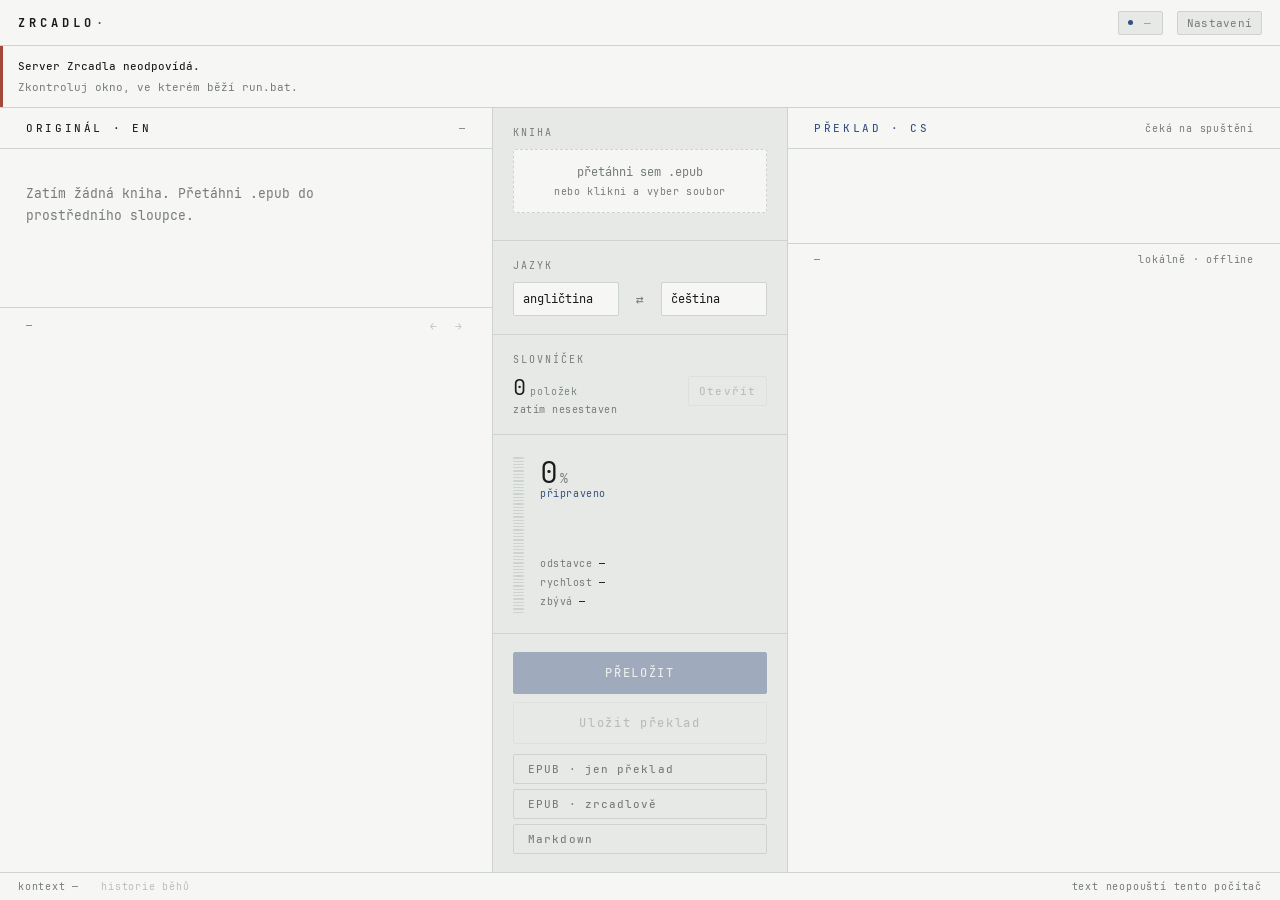
==== static/index.html @ 44dc2bbb "Zrcadlo: lokální překladač knih z angličtiny do češtiny Desktopová aplikace, která přeloží celý EPUB" ====
<!DOCTYPE html>
<html lang="cs">
<head>
<meta charset="utf-8">
<meta name="viewport" content="width=device-width, initial-scale=1">
<title>Zrcadlo</title>
<link rel="icon" href="/static/favicon.svg" type="image/svg+xml">
<link rel="stylesheet" href="/static/style.css">
</head>
<body>
<div class="app">

  <header class="bar">
    <div class="brand">ZRCADLO<span>·</span></div>
    <div class="bar-right">
      <span class="chip chip--model" id="modelchip">
        <span class="dot" id="modeldot"></span>
        <select id="modelpick" aria-label="Model pro překlad" disabled>
          <option>—</option>
        </select>
      </span>
      <span class="chip" id="settings" tabindex="0" role="button">Nastavení</span>
    </div>
  </header>

  <div class="notice" id="notice" role="status" aria-live="polite"></div>

  <main class="stage">

    <section class="pane pane--src">
      <div class="pane-head">
        <span class="pane-lang" id="srclang">ORIGINÁL · EN</span>
        <span class="pane-meta" id="srcmeta">—</span>
      </div>
      <div class="reader" id="src"></div>
      <div class="pane-foot">
        <span id="srcfoot">—</span>
        <div class="pager">
          <button id="prev" aria-label="Předchozí kapitola" disabled>←</button>
          <button id="next" aria-label="Další kapitola" disabled>→</button>
        </div>
      </div>
    </section>

    <section class="console">
      <div class="block">
        <span class="label">KNIHA</span>
        <div class="file file--empty" id="drop" tabindex="0" role="button"
             aria-label="Vybrat soubor EPUB">
          <div class="name" id="fname">přetáhni sem .epub</div>
          <div class="sub" id="fsub">nebo klikni a vyber soubor</div>
        </div>
        <input type="file" id="picker" accept=".epub,application/epub+zip" hidden>
        <div class="projlist" id="projlist"></div>
      </div>

      <div class="block">
        <span class="label">JAZYK</span>
        <div class="langs">
          <select id="lsrc" aria-label="Zdrojový jazyk">
            <option value="en">angličtina</option>
            <option value="de">němčina</option>
            <option value="fr">francouzština</option>
          </select>
          <button class="swap" id="swap" aria-label="Prohodit jazyky">⇄</button>
          <select id="ltgt" aria-label="Cílový jazyk">
            <option value="cs">čeština</option>
            <option value="sk">slovenština</option>
          </select>
        </div>
      </div>

      <div class="block">
        <span class="label">SLOVNÍČEK</span>
        <div class="gloss-row">
          <div>
            <div class="gloss-num"><span id="glosscount">0</span><em>položek</em></div>
            <div class="gloss-sub" id="glosssub">zatím nesestaven</div>
          </div>
          <button class="btn btn--ghost btn--slim" id="glossopen" disabled>Otevřít</button>
        </div>
      </div>

      <div class="spine-block">
        <div class="rail" id="rail" aria-hidden="true"></div>
        <div class="readout">
          <div>
            <div class="pct"><span id="pct">0</span><em>%</em></div>
            <div class="now-line" id="nowline">připraveno</div>
          </div>
          <div class="stats">
            odstavce <b id="cnt">—</b><br>
            rychlost <b id="tps">—</b><br>
            zbývá <b id="eta">—</b>
          </div>
        </div>
      </div>

      <div class="actions">
        <button class="btn" id="go" disabled>PŘELOŽIT</button>
        <button class="btn btn--ghost" id="exp" disabled>Uložit překlad</button>
        <div class="exports" id="exports" hidden>
          <button class="btn btn--ghost btn--slim" data-kind="translation">EPUB · jen překlad</button>
          <button class="btn btn--ghost btn--slim" data-kind="mirror">EPUB · zrcadlově</button>
          <button class="btn btn--ghost btn--slim" data-kind="markdown">Markdown</button>
        </div>
      </div>
    </section>

    <section class="pane pane--tgt">
      <div class="pane-head">
        <span class="pane-lang" id="tgtlang">PŘEKLAD · CS</span>
        <span class="pane-meta" id="tgtmeta">čeká na spuštění</span>
      </div>
      <div class="reader" id="tgt"></div>
      <div class="pane-foot">
        <span id="tgtfoot">—</span>
        <span>lokálně · offline</span>
      </div>

      <aside class="gloss" id="hist" aria-label="Historie běhů">
        <div class="gloss-head">
          <span class="gloss-title">HISTORIE BĚHŮ</span>
          <button class="gloss-close" id="histclose" aria-label="Zavřít historii">✕</button>
        </div>
        <div class="gloss-body" id="histbody"></div>
      </aside>

      <aside class="gloss" id="gloss" aria-label="Slovníček projektu">
        <div class="gloss-head">
          <span class="gloss-title">SLOVNÍČEK</span>
          <button class="gloss-close" id="glossclose" aria-label="Zavřít slovníček">✕</button>
        </div>

        <div class="gloss-bar">
          <span id="glossstat">—</span>
          <span class="sep"></span>
          <button class="btn btn--ghost btn--slim" id="glosslockall">Potvrdit vše</button>
        </div>

        <div class="gloss-offer" id="glossoffer" role="status"></div>

        <div class="gloss-body" id="glossbody"></div>

        <div class="gloss-foot">
          <button class="btn" id="glossbuild">SESTAVIT SLOVNÍČEK</button>
        </div>
      </aside>
    </section>

  </main>

  <footer class="status">
    <span id="st-gpu" hidden></span>
    <span id="st-ctx">kontext —</span>
    <button class="st-link" id="histopen" disabled>historie běhů</button>
    <span class="sep"></span>
    <span>text neopouští tento počítač</span>
  </footer>
</div>

<dialog class="card" id="stylecard" aria-label="Stylová karta projektu">
  <form method="dialog" class="card-form" id="styleform">
    <div class="card-head">
      <span class="gloss-title">STYLOVÁ KARTA</span>
      <button class="gloss-close" value="cancel" aria-label="Zavřít">✕</button>
    </div>

    <div class="card-body">
      <p class="card-note">Tyhle údaje jdou do systémového promptu každé dávky.
        Změna se projeví na tom, co se přeloží od teď, hotové odstavce nemění.</p>

      <label class="field">
        <span class="label">REGISTR</span>
        <select id="f-register">
          <option value="neutralni">neutrální, spisovný</option>
          <option value="hovorovy">hovorový, blízký mluvené češtině</option>
          <option value="archaizujici">archaizující</option>
        </select>
      </label>

      <label class="field">
        <span class="label">ROD VYPRAVĚČE</span>
        <select id="f-narrator">
          <option value="neurceno">neurčeno</option>
          <option value="muz">mužský</option>
          <option value="zena">ženský</option>
        </select>
      </label>

      <label class="field">
        <span class="label">MEZI POSTAVAMI</span>
        <select id="f-address">
          <option value="neurceno">neurčeno</option>
          <option value="tykani">tykání</option>
          <option value="vykani">vykání</option>
        </select>
      </label>

      <label class="field field--check">
        <input type="checkbox" id="f-feminize">
        <span>přechylovat ženská příjmení (Smith → Smithová)</span>
      </label>

      <label class="field">
        <span class="label">POZNÁMKA PRO PŘEKLADATELE</span>
        <textarea id="f-note" rows="4" placeholder="volný text, jde do promptu tak, jak ho napíšeš"></textarea>
      </label>
    </div>

    <div class="card-foot">
      <button class="btn btn--ghost btn--slim" value="cancel" type="submit">Zrušit</button>
      <button class="btn btn--slim" id="stylesave" type="button">Uložit</button>
    </div>
  </form>
</dialog>
<script src="/static/app.js"></script>
</body>
</html>
---- static/style.css ----
/* ---------- font, lokalne ---------- */
@font-face{
  font-family:"JetBrains Mono";font-style:normal;font-weight:300;font-display:swap;
  src:url("fonts/JetBrainsMono-Light.woff2") format("woff2");
}
@font-face{
  font-family:"JetBrains Mono";font-style:normal;font-weight:400;font-display:swap;
  src:url("fonts/JetBrainsMono-Regular.woff2") format("woff2");
}
@font-face{
  font-family:"JetBrains Mono";font-style:italic;font-weight:400;font-display:swap;
  src:url("fonts/JetBrainsMono-Italic.woff2") format("woff2");
}
@font-face{
  font-family:"JetBrains Mono";font-style:normal;font-weight:500;font-display:swap;
  src:url("fonts/JetBrainsMono-Medium.woff2") format("woff2");
}
@font-face{
  font-family:"JetBrains Mono";font-style:normal;font-weight:700;font-display:swap;
  src:url("fonts/JetBrainsMono-Bold.woff2") format("woff2");
}

:root{
  --paper:#E7E9E6;
  --panel:#F6F7F5;
  --ink:#191C1A;
  --muted:#767C78;
  --rule:#CFD3CF;
  --accent:#35507E;
  --accent-ink:#243A5E;
  --accent-soft:rgba(53,80,126,.10);
  --mono:"JetBrains Mono",ui-monospace,SFMono-Regular,Menlo,monospace;
  --step:1.7;
}
*{box-sizing:border-box;margin:0;padding:0}
html,body{height:100%}
body{
  background:var(--paper);
  color:var(--ink);
  font-family:var(--mono);
  font-size:13px;
  font-weight:400;
  -webkit-font-smoothing:antialiased;
}
:focus-visible{outline:2px solid var(--accent);outline-offset:2px}

.app{height:100vh;display:flex;flex-direction:column}

/* ---------- top bar ---------- */
.bar{
  display:flex;align-items:center;justify-content:space-between;
  padding:0 18px;height:46px;
  border-bottom:1px solid var(--rule);
  background:var(--panel);
}
.brand{font-weight:700;letter-spacing:.34em;font-size:12px}
.brand span{color:var(--accent);font-weight:400}
.bar-right{display:flex;align-items:center;gap:14px;color:var(--muted);font-size:11px}
.chip{
  border:1px solid var(--rule);border-radius:2px;
  padding:4px 9px;background:var(--paper);
  letter-spacing:.02em;
}
.dot{width:5px;height:5px;border-radius:50%;background:var(--accent);display:inline-block;margin-right:7px;vertical-align:1px}

/* ---------- stage ---------- */
.stage{
  flex:1;display:grid;grid-template-columns:1fr 296px 1fr;
  min-height:0;
}
.pane{display:flex;flex-direction:column;min-height:0;background:var(--panel)}
.pane--tgt{background:var(--panel)}
.pane-head{
  display:flex;align-items:baseline;justify-content:space-between;
  padding:13px 26px;border-bottom:1px solid var(--rule);
}
.pane-lang{font-size:11px;letter-spacing:.24em;font-weight:500}
.pane--tgt .pane-lang{color:var(--accent)}
.pane-meta{font-size:10px;color:var(--muted);letter-spacing:.08em}
.reader{
  overflow-y:auto;padding:34px 26px 60px;
  line-height:var(--step);
  font-size:13px;
  scrollbar-width:thin;
}
.reader p{margin-bottom:1.5em;max-width:52ch}
.reader p.head{font-weight:700;letter-spacing:.04em;margin-bottom:2em}
.pane--tgt .reader{color:var(--accent-ink)}
.pane--tgt .reader p{opacity:0;transform:translateY(3px);transition:opacity .5s ease,transform .5s ease}
.pane--tgt .reader p.on{opacity:1;transform:none}
.pane-foot{
  border-top:1px solid var(--rule);padding:9px 26px;
  display:flex;justify-content:space-between;align-items:center;
  font-size:10px;color:var(--muted);letter-spacing:.08em;
}
.pager{display:flex;gap:10px;align-items:center}
.pager button{
  font:inherit;font-size:11px;background:none;border:none;color:var(--muted);
  cursor:pointer;padding:2px 4px;border-radius:2px;
}
.pager button:hover{color:var(--ink)}

/* ---------- console ---------- */
.console{
  border-left:1px solid var(--rule);border-right:1px solid var(--rule);
  background:var(--paper);
  display:flex;flex-direction:column;min-height:0;
}
.block{padding:18px 20px;border-bottom:1px solid var(--rule)}
.label{
  font-size:10px;letter-spacing:.2em;color:var(--muted);
  display:block;margin-bottom:10px;
}
.file{
  border:1px dashed var(--rule);border-radius:2px;background:var(--panel);
  padding:14px;text-align:center;cursor:pointer;transition:border-color .2s,background .2s;
}
.file:hover{border-color:var(--accent);background:var(--accent-soft)}
.file .name{font-size:12px;font-weight:500;word-break:break-all}
.file .sub{font-size:10px;color:var(--muted);margin-top:5px;letter-spacing:.06em}

.langs{display:grid;grid-template-columns:1fr 30px 1fr;gap:6px;align-items:center}
select{
  font:inherit;font-size:12px;width:100%;
  background:var(--panel);border:1px solid var(--rule);border-radius:2px;
  padding:8px 9px;color:var(--ink);cursor:pointer;
  -webkit-appearance:none;appearance:none;
}
select:hover{border-color:var(--muted)}
.swap{
  font:inherit;font-size:13px;background:none;border:none;color:var(--muted);
  cursor:pointer;padding:6px 0;border-radius:2px;
}
.swap:hover{color:var(--accent)}

/* ---------- the spine ---------- */
.spine-block{flex:1;display:flex;gap:16px;padding:20px;min-height:0;border-bottom:1px solid var(--rule)}
.rail{width:11px;flex:none;display:flex;flex-direction:column;gap:2px;padding-top:2px}
.tick{flex:1;background:var(--rule);border-radius:1px;transition:background .35s ease}
.tick.done{background:var(--accent)}
.tick.now{background:var(--accent);animation:pulse 1.1s ease-in-out infinite}
.tick.chap{background:var(--muted)}
.tick.chap.done{background:var(--accent-ink)}
@keyframes pulse{0%,100%{opacity:1}50%{opacity:.28}}
.readout{display:flex;flex-direction:column;justify-content:space-between;padding:2px 0}
.pct{font-size:30px;font-weight:300;letter-spacing:-.04em;line-height:1}
.pct em{font-style:normal;font-size:13px;color:var(--muted);margin-left:3px}
.stats{font-size:10px;color:var(--muted);line-height:1.9;letter-spacing:.05em}
.stats b{font-weight:500;color:var(--ink)}
.now-line{font-size:10px;color:var(--accent);letter-spacing:.06em}

.actions{padding:18px 20px;display:grid;gap:8px}
.btn{
  font:inherit;font-size:12px;font-weight:500;letter-spacing:.14em;
  padding:12px;border-radius:2px;cursor:pointer;border:1px solid var(--accent);
  background:var(--accent);color:var(--panel);transition:background .2s,color .2s;
}
.btn:hover{background:var(--accent-ink);border-color:var(--accent-ink)}
.btn--ghost{background:none;color:var(--muted);border-color:var(--rule)}
.btn--ghost:hover{background:var(--panel);color:var(--ink);border-color:var(--muted)}

/* ---------- status ---------- */
.status{
  height:28px;border-top:1px solid var(--rule);background:var(--panel);
  display:flex;align-items:center;gap:22px;padding:0 18px;
  font-size:10px;color:var(--muted);letter-spacing:.08em;
}
.status .sep{flex:1}

@media (prefers-reduced-motion:reduce){
  *{animation:none!important;transition:none!important}
  .pane--tgt .reader p{opacity:1;transform:none}
}
@media (max-width:900px){
  .app{height:auto}
  .stage{grid-template-columns:1fr}
  .console{order:-1;border-left:none;border-right:none;border-bottom:1px solid var(--rule)}
  .spine-block{min-height:150px}
  .reader{max-height:46vh}
  .pane--src{border-bottom:1px solid var(--rule)}
}

/* ================= doplnene funkcni casti ================= */

.dot--off{background:#A2493C}
.dot--warn{background:#B4832F}
.btn[disabled],.pager button[disabled]{opacity:.4;cursor:default}
.btn[disabled]:hover{background:var(--accent);border-color:var(--accent)}
.btn--ghost[disabled]:hover{background:none;color:var(--muted);border-color:var(--rule)}

/* hlaseni o LM Studiu a jine chyby, pres celou sirku pod hlavickou */
.notice{
  border-bottom:1px solid var(--rule);background:var(--panel);
  padding:11px 18px;font-size:11px;line-height:1.65;color:var(--ink);
  display:none;
}
.notice.on{display:block}
.notice b{font-weight:500}
.notice .hint{color:var(--muted);display:block;margin-top:3px}
.notice--bad{box-shadow:inset 3px 0 0 #A2493C}
.notice--warn{box-shadow:inset 3px 0 0 #B4832F}
.notice--ok{box-shadow:inset 3px 0 0 var(--accent)}

/* prijem souboru */
.file.drop{border-color:var(--accent);background:var(--accent-soft)}
.file.busy{opacity:.55;cursor:progress}
.file--empty .name{color:var(--muted);font-weight:400}

.projlist{margin-top:9px;display:flex;flex-direction:column;gap:1px}
.projlist button{
  font:inherit;font-size:11px;text-align:left;background:none;border:none;
  color:var(--muted);cursor:pointer;padding:4px 5px;border-radius:2px;
  display:flex;justify-content:space-between;gap:8px;
}
.projlist button:hover{background:var(--panel);color:var(--ink)}
.projlist button[aria-current="true"]{color:var(--accent);font-weight:500}
.projlist .pl-name{overflow:hidden;text-overflow:ellipsis;white-space:nowrap}
.projlist .pl-num{flex:none;font-size:10px}

/* slovnicek v konzoli */
.gloss-row{display:flex;align-items:baseline;justify-content:space-between;gap:10px}
.gloss-num{font-size:22px;font-weight:300;letter-spacing:-.03em;line-height:1}
.gloss-num em{font-style:normal;font-size:10px;color:var(--muted);margin-left:5px;letter-spacing:.08em}
.gloss-sub{font-size:10px;color:var(--muted);letter-spacing:.05em;margin-top:4px}
.btn--slim{padding:7px 10px;font-size:11px;letter-spacing:.1em}

/* ctenarske sloupce */
.reader p.quote{
  padding-left:14px;box-shadow:inset 2px 0 0 var(--rule);
  color:var(--muted);max-width:48ch;
}
.reader p.note{
  font-size:11.5px;color:var(--muted);max-width:56ch;
  padding-left:14px;border-left:1px dotted var(--rule);
}
.reader p.note .note-mark{color:var(--accent);margin-right:6px;font-weight:500}
.reader p.h2{font-size:14px}
.reader p.h3{font-size:13px;font-weight:500}
.reader a.noteref{
  color:var(--accent);text-decoration:none;font-size:.75em;
  vertical-align:super;padding:0 1px;
}
.reader p.hl{background:var(--accent-soft)}
.reader p[data-status="review"]{
  box-shadow:inset 1px 0 0 #B4832F;padding-left:12px;cursor:pointer;
}
.reader p[data-status="review"]:hover{background:var(--paper)}
.reader p[data-status="failed"]{
  box-shadow:inset 1px 0 0 #A2493C;padding-left:12px;cursor:pointer;
}
.reader p[data-status="failed"]:hover{background:var(--paper)}

/* ---------- vyber modelu v horni liste ---------- */
.chip--model{display:inline-flex;align-items:center;padding:2px 6px 2px 9px}
.chip--model select{
  font:inherit;font-size:11px;width:auto;max-width:30ch;
  background:none;border:none;padding:2px 4px;color:var(--muted);
  cursor:pointer;letter-spacing:.02em;
}
.chip--model select:hover:not([disabled]){color:var(--ink)}
.chip--model select[disabled]{cursor:default}

/* ---------- stylova karta jako dialog ---------- */
.st-link{
  font:inherit;font-size:10px;letter-spacing:.08em;color:var(--muted);
  background:none;border:none;cursor:pointer;padding:0;
  border-bottom:1px solid transparent;
}
.st-link:hover:not([disabled]){color:var(--ink);border-bottom-color:var(--rule)}
.st-link[disabled]{opacity:.45;cursor:default}

dialog.card{
  border:1px solid var(--rule);border-radius:2px;background:var(--panel);
  color:var(--ink);padding:0;width:min(430px,92vw);
  font-family:var(--mono);font-size:13px;
}
dialog.card::backdrop{background:rgba(25,28,26,.42)}
.card-head{
  display:flex;align-items:baseline;justify-content:space-between;
  padding:13px 20px;border-bottom:1px solid var(--rule);
}
.card-body{padding:16px 20px;display:grid;gap:14px;max-height:64vh;overflow-y:auto}
.card-note{font-size:10px;line-height:1.7;color:var(--muted);letter-spacing:.04em}
.field{display:block}
.field .label{margin-bottom:6px}
.field--check{display:flex;align-items:center;gap:8px;font-size:11px;color:var(--ink)}
.field--check input{accent-color:var(--accent);width:13px;height:13px}
dialog.card textarea{
  font:inherit;font-size:12px;width:100%;resize:vertical;
  background:var(--paper);border:1px solid var(--rule);border-radius:2px;
  padding:8px 9px;color:var(--ink);line-height:1.6;
}
dialog.card textarea:focus{border-color:var(--accent);outline:none}
dialog.card select{background:var(--paper)}
.card-foot{
  border-top:1px solid var(--rule);padding:12px 20px;
  display:flex;justify-content:flex-end;gap:8px;
}

/* ---------- historie behu ---------- */
.run-row{
  padding:10px 20px;border-bottom:1px solid var(--rule);
  display:grid;grid-template-columns:auto 1fr auto;gap:4px 12px;align-items:baseline;
}
.run-kind{font-size:11px;font-weight:500;letter-spacing:.06em}
.run-when{font-size:10px;color:var(--muted);letter-spacing:.04em}
.run-stat{
  font-size:9px;letter-spacing:.14em;padding:2px 6px;border-radius:2px;
  border:1px solid var(--rule);color:var(--muted);white-space:nowrap;
}
.run-stat.done{color:var(--accent);border-color:var(--accent)}
.run-stat.stopped{color:#B4832F;border-color:#B4832F}
.run-stat.error,.run-stat.interrupted{color:#A2493C;border-color:#A2493C}
.run-detail{grid-column:1/-1;font-size:10px;color:var(--muted);line-height:1.7}
.run-detail b{font-weight:500;color:var(--ink)}
.run-err{grid-column:1/-1;font-size:10px;color:#A2493C;line-height:1.6}

/* volba formatu exportu */
.exports{display:grid;gap:5px;padding-top:2px}
.exports .btn{text-align:left;padding-left:14px}

/* nabidka u segmentu, ktery neprosel kontrolou */
.seg-action{
  margin:-1em 0 1.6em 12px;max-width:52ch;
  font-size:10px;line-height:1.7;color:var(--muted);letter-spacing:.04em;
}
.seg-action .why{display:block;margin-bottom:6px}
.seg-action .why b{font-weight:500;color:var(--ink)}
.seg-action button{
  font:inherit;font-size:10px;letter-spacing:.08em;padding:5px 10px;
  border-radius:2px;cursor:pointer;margin-right:6px;
  border:1px solid var(--accent);background:var(--accent);color:var(--panel);
}
.seg-action button.ghost{
  background:none;color:var(--muted);border-color:var(--rule);
}
.seg-action button:hover{background:var(--accent-ink);border-color:var(--accent-ink)}
.seg-action button.ghost:hover{background:var(--panel);color:var(--ink);border-color:var(--muted)}
.reader .empty{color:var(--muted);max-width:44ch}

.chap-sep{
  margin:0 0 2em;border-top:1px solid var(--rule);
  font-size:10px;color:var(--muted);letter-spacing:.14em;padding-top:8px;
}

/* ---------- panel slovnicku, prekryva pravy sloupec ---------- */
.pane--tgt{position:relative}
.gloss{
  position:absolute;inset:0;z-index:5;background:var(--panel);
  display:none;flex-direction:column;min-height:0;
  border-left:1px solid var(--rule);
}
.gloss.on{display:flex}
.gloss-head{
  display:flex;align-items:baseline;justify-content:space-between;gap:10px;
  padding:13px 20px;border-bottom:1px solid var(--rule);
}
.gloss-title{font-size:11px;letter-spacing:.24em;font-weight:500;color:var(--accent)}
.gloss-close{
  font:inherit;font-size:15px;line-height:1;background:none;border:none;
  color:var(--muted);cursor:pointer;padding:2px 5px;border-radius:2px;
}
.gloss-close:hover{color:var(--ink)}
.gloss-bar{
  display:flex;align-items:center;gap:10px;flex-wrap:wrap;
  padding:10px 20px;border-bottom:1px solid var(--rule);
  font-size:10px;color:var(--muted);letter-spacing:.06em;
}
.gloss-bar .sep{flex:1}
.gloss-body{flex:1;overflow-y:auto;min-height:0;scrollbar-width:thin}

.gloss-table{width:100%;border-collapse:collapse;font-size:11px}
.gloss-table th{
  position:sticky;top:0;z-index:1;background:var(--paper);
  font-size:9px;letter-spacing:.14em;color:var(--muted);font-weight:400;
  text-align:left;padding:7px 8px;border-bottom:1px solid var(--rule);
}
.gloss-table th.num,.gloss-table td.num{text-align:right}
.gloss-table td{
  padding:5px 8px;border-bottom:1px solid var(--rule);vertical-align:middle;
}
.gloss-table tr.gr:hover td{background:var(--paper)}
.gloss-table tr.gr.locked td:first-child{box-shadow:inset 2px 0 0 var(--accent)}
.gr-src{font-weight:500;word-break:break-word;max-width:15ch}
.gr-cs[contenteditable]{
  display:block;min-width:9ch;padding:3px 4px;border-radius:2px;
  border:1px solid transparent;color:var(--accent-ink);
}
.gr-cs[contenteditable]:hover{border-color:var(--rule);background:var(--paper)}
.gr-cs[contenteditable]:focus{
  border-color:var(--accent);background:var(--panel);outline:none;
}
.gr-cs:empty::before{content:"—";color:var(--muted)}
.gloss-table select{
  font:inherit;font-size:10px;padding:3px 4px;border-radius:2px;
  border:1px solid transparent;background:none;cursor:pointer;
}
.gloss-table select:hover{border-color:var(--rule);background:var(--paper)}
.gr-count{color:var(--muted);font-variant-numeric:tabular-nums}
.gr-lock{
  font:inherit;font-size:12px;line-height:1;background:none;border:none;
  cursor:pointer;color:var(--rule);padding:2px 4px;border-radius:2px;
}
.gr-lock:hover{color:var(--muted)}
.gr-lock.on{color:var(--accent)}
.gr-del{
  font:inherit;font-size:11px;background:none;border:none;color:var(--rule);
  cursor:pointer;padding:2px 4px;border-radius:2px;
}
.gr-del:hover{color:#A2493C}
.gr-note td{
  padding:0 8px 7px 8px;font-size:10px;color:var(--muted);line-height:1.6;
  border-bottom:1px solid var(--rule);
}
.gloss-empty{padding:34px 20px;color:var(--muted);font-size:11px;line-height:1.7}
.gloss-foot{
  border-top:1px solid var(--rule);padding:12px 20px;display:grid;gap:8px;
}
/* nabidka prepsat hotove segmenty po zmene potvrzene polozky */
.gloss-offer{
  border-bottom:1px solid var(--rule);padding:11px 20px;
  font-size:10px;line-height:1.65;color:var(--ink);
  box-shadow:inset 3px 0 0 #B4832F;display:none;
}
.gloss-offer.on{display:block}
.gloss-offer .row{display:flex;gap:8px;margin-top:8px}
.gloss-offer button{
  font:inherit;font-size:10px;letter-spacing:.08em;padding:6px 10px;
  border-radius:2px;cursor:pointer;border:1px solid var(--rule);
  background:var(--panel);color:var(--ink);
}
.gloss-offer button.yes{background:var(--accent);border-color:var(--accent);color:var(--panel)}
.gloss-offer button:hover{border-color:var(--muted)}
.gloss-offer button.yes:hover{background:var(--accent-ink);border-color:var(--accent-ink)}
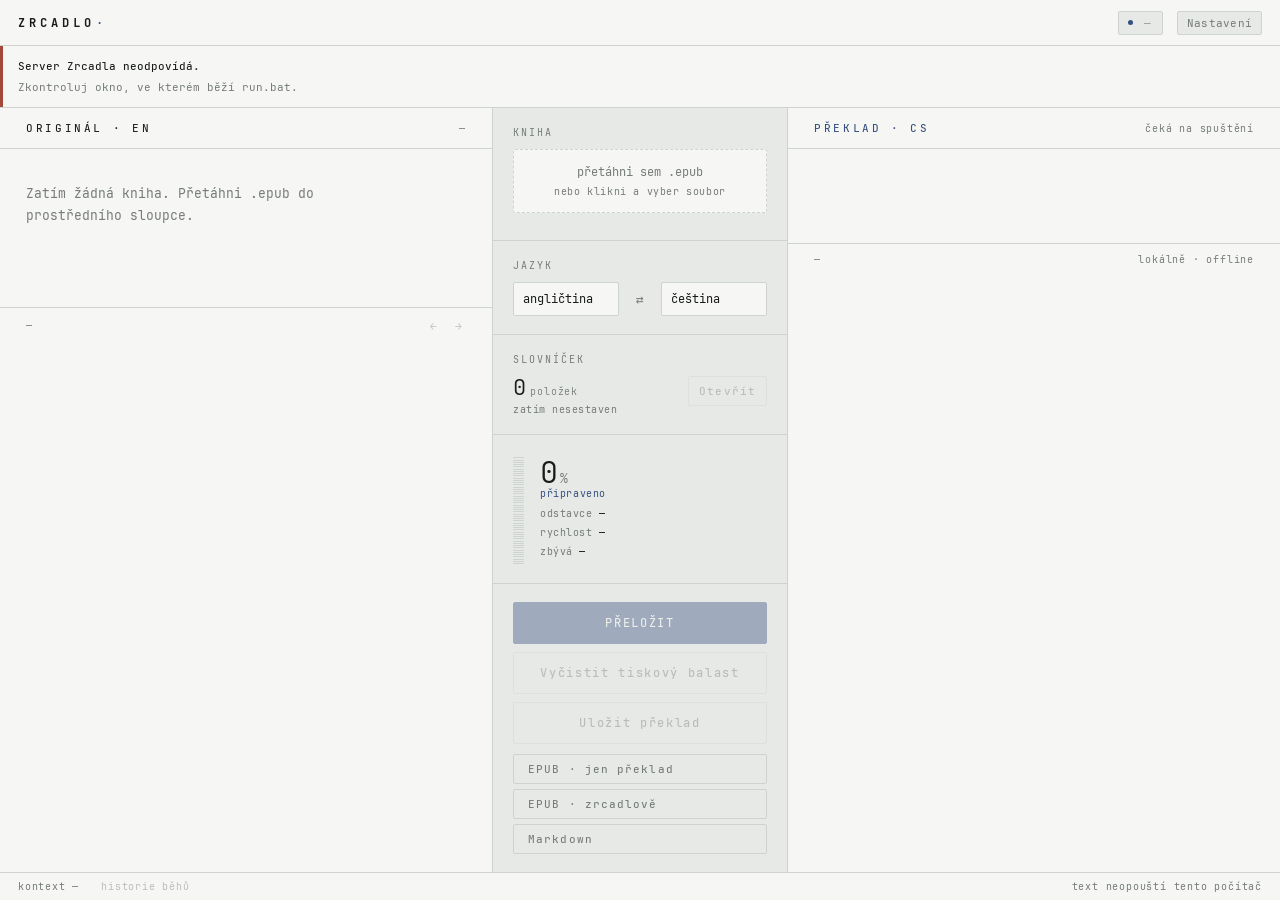
==== commit 6bdfed0e: "Ruční editace odstavců a vyřazení tiskového balastu Knihy převedené z PDF si nesou živá záhlaví, čís" ====
--- a/static/index.html
+++ b/static/index.html
@@ -98,6 +98,7 @@
 
       <div class="actions">
         <button class="btn" id="go" disabled>PŘELOŽIT</button>
+        <button class="btn btn--ghost" id="clean" disabled>Vyčistit tiskový balast</button>
         <button class="btn btn--ghost" id="exp" disabled>Uložit překlad</button>
         <div class="exports" id="exports" hidden>
           <button class="btn btn--ghost btn--slim" data-kind="translation">EPUB · jen překlad</button>
--- a/static/style.css
+++ b/static/style.css
@@ -319,6 +319,24 @@
 .exports{display:grid;gap:5px;padding-top:2px}
 .exports .btn{text-align:left;padding-left:14px}
 
+/* rucne upravovany odstavec */
+.reader p.editing{
+  outline:1px solid var(--accent);outline-offset:3px;background:var(--panel);
+}
+.reader p[data-status="skipped"]{
+  opacity:.4;font-size:11px;text-decoration:line-through;
+}
+.pane--src .reader p[data-status="skipped"]{text-decoration:none}
+.seg-action textarea{
+  font:inherit;font-size:12px;width:100%;max-width:52ch;resize:vertical;
+  background:var(--panel);border:1px solid var(--rule);border-radius:2px;
+  padding:7px 8px;color:var(--accent-ink);line-height:1.6;margin-bottom:7px;
+}
+.seg-action textarea:focus{border-color:var(--accent);outline:none}
+.seg-action .hint2{
+  display:block;margin-top:6px;color:var(--rule);font-size:9px;letter-spacing:.06em;
+}
+
 /* nabidka u segmentu, ktery neprosel kontrolou */
 .seg-action{
   margin:-1em 0 1.6em 12px;max-width:52ch;
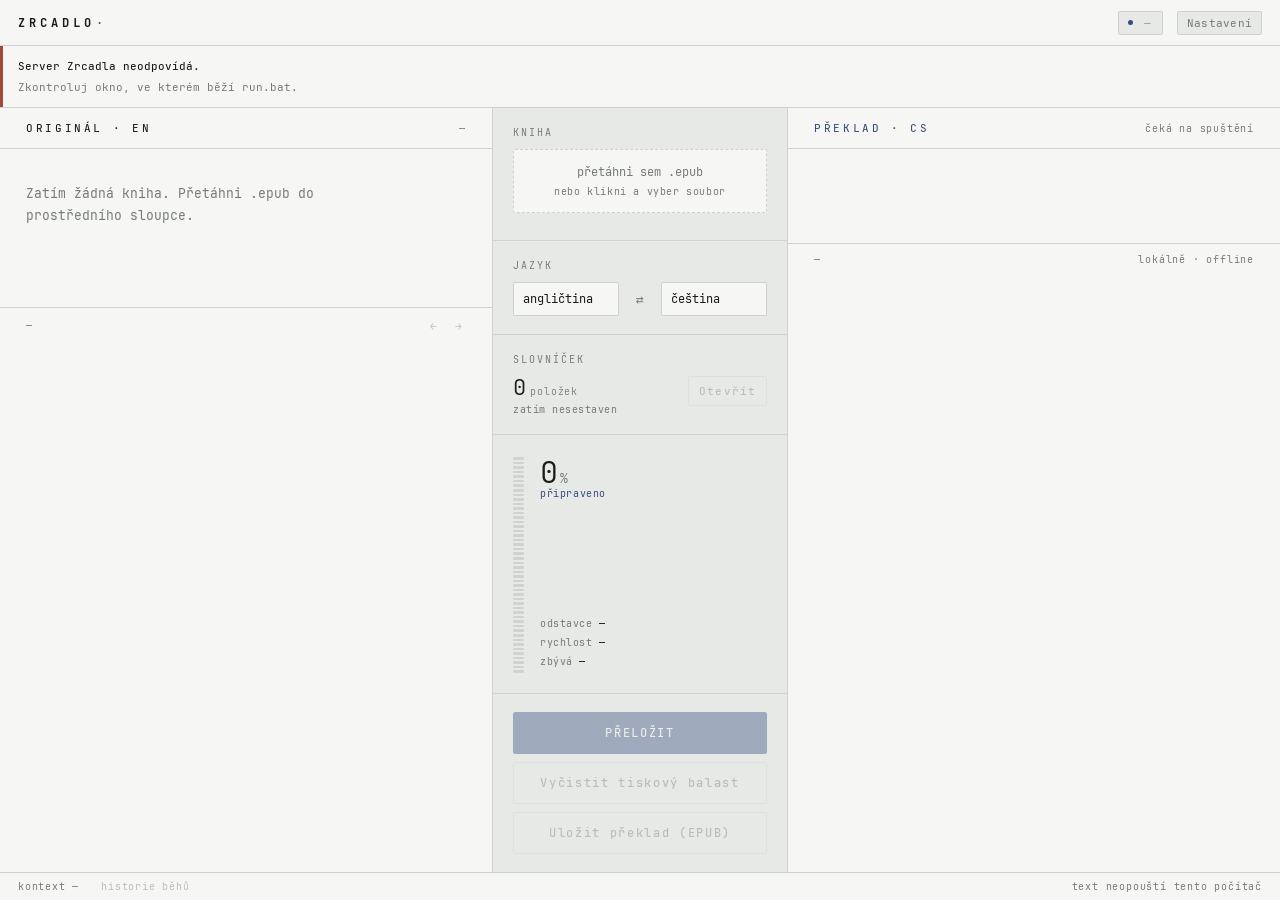
==== commit d5280ef0: "Zjednodušení exportu, editace na místě, přeložený obsah knihy - v obsahu exportované knihy jsou názv" ====
--- a/static/index.html
+++ b/static/index.html
@@ -99,12 +99,7 @@
       <div class="actions">
         <button class="btn" id="go" disabled>PŘELOŽIT</button>
         <button class="btn btn--ghost" id="clean" disabled>Vyčistit tiskový balast</button>
-        <button class="btn btn--ghost" id="exp" disabled>Uložit překlad</button>
-        <div class="exports" id="exports" hidden>
-          <button class="btn btn--ghost btn--slim" data-kind="translation">EPUB · jen překlad</button>
-          <button class="btn btn--ghost btn--slim" data-kind="mirror">EPUB · zrcadlově</button>
-          <button class="btn btn--ghost btn--slim" data-kind="markdown">Markdown</button>
-        </div>
+        <button class="btn btn--ghost" id="exp" disabled>Uložit překlad (EPUB)</button>
       </div>
     </section>
 
--- a/static/style.css
+++ b/static/style.css
@@ -319,27 +319,24 @@
 .exports{display:grid;gap:5px;padding-top:2px}
 .exports .btn{text-align:left;padding-left:14px}
 
-/* rucne upravovany odstavec */
+/* odstavec upravovany primo na miste */
 .reader p.editing{
-  outline:1px solid var(--accent);outline-offset:3px;background:var(--panel);
-}
+  outline:1px solid var(--accent);outline-offset:4px;
+  background:var(--paper);border-radius:2px;
+}
+.reader p.editing:focus{outline:2px solid var(--accent)}
 .reader p[data-status="skipped"]{
-  opacity:.4;font-size:11px;text-decoration:line-through;
+  opacity:.45;font-size:11px;text-decoration:line-through;
 }
 .pane--src .reader p[data-status="skipped"]{text-decoration:none}
-.seg-action textarea{
-  font:inherit;font-size:12px;width:100%;max-width:52ch;resize:vertical;
-  background:var(--panel);border:1px solid var(--rule);border-radius:2px;
-  padding:7px 8px;color:var(--accent-ink);line-height:1.6;margin-bottom:7px;
-}
-.seg-action textarea:focus{border-color:var(--accent);outline:none}
 .seg-action .hint2{
-  display:block;margin-top:6px;color:var(--rule);font-size:9px;letter-spacing:.06em;
+  display:block;margin-top:8px;color:var(--muted);
+  font-size:10px;line-height:1.6;letter-spacing:.04em;max-width:52ch;
 }
 
 /* nabidka u segmentu, ktery neprosel kontrolou */
 .seg-action{
-  margin:-1em 0 1.6em 12px;max-width:52ch;
+  margin:0.4em 0 1.8em 12px;max-width:52ch;
   font-size:10px;line-height:1.7;color:var(--muted);letter-spacing:.04em;
 }
 .seg-action .why{display:block;margin-bottom:6px}
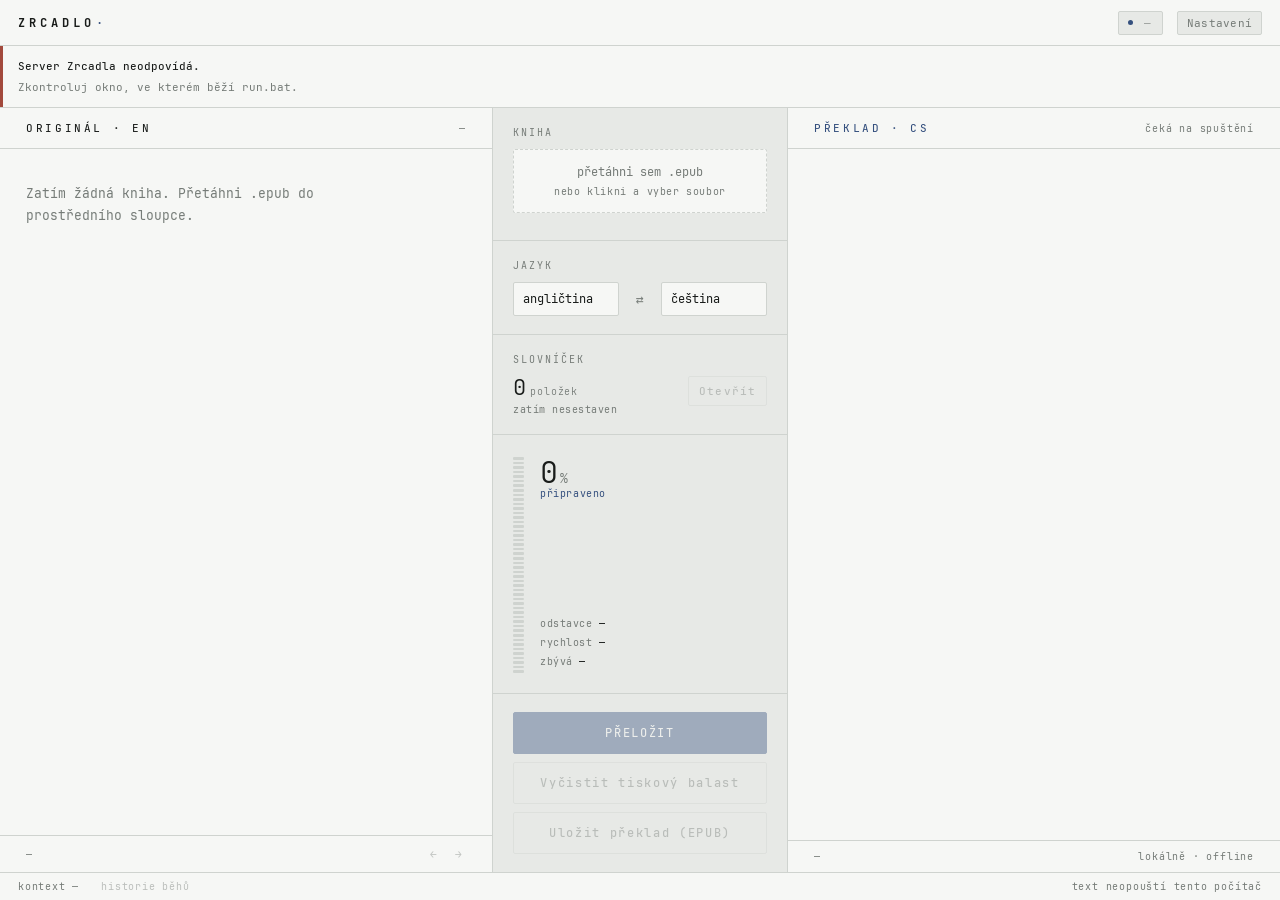
==== commit f0d62772: "Add chapter jump and glossary occurrence highlighting Getting from chapter 1 to chapter 30 took thir" ====
--- a/static/index.html
+++ b/static/index.html
@@ -5,7 +5,7 @@
 <meta name="viewport" content="width=device-width, initial-scale=1">
 <title>Zrcadlo</title>
 <link rel="icon" href="/static/favicon.svg" type="image/svg+xml">
-<link rel="stylesheet" href="/static/style.css">
+<link rel="stylesheet" href="/static/style.css?v=__V__">
 </head>
 <body>
 <div class="app">
@@ -36,6 +36,7 @@
       <div class="pane-foot">
         <span id="srcfoot">—</span>
         <div class="pager">
+          <select id="chapsel" aria-label="Skočit na kapitolu" disabled></select>
           <button id="prev" aria-label="Předchozí kapitola" disabled>←</button>
           <button id="next" aria-label="Další kapitola" disabled>→</button>
         </div>
@@ -210,6 +211,6 @@
     </div>
   </form>
 </dialog>
-<script src="/static/app.js"></script>
+<script src="/static/app.js?v=__V__"></script>
 </body>
 </html>
--- a/static/style.css
+++ b/static/style.css
@@ -78,7 +78,7 @@
 .pane--tgt .pane-lang{color:var(--accent)}
 .pane-meta{font-size:10px;color:var(--muted);letter-spacing:.08em}
 .reader{
-  overflow-y:auto;padding:34px 26px 60px;
+  flex:1;overflow-y:auto;padding:34px 26px 60px;
   line-height:var(--step);
   font-size:13px;
   scrollbar-width:thin;
@@ -86,8 +86,10 @@
 .reader p{margin-bottom:1.5em;max-width:52ch}
 .reader p.head{font-weight:700;letter-spacing:.04em;margin-bottom:2em}
 .pane--tgt .reader{color:var(--accent-ink)}
-.pane--tgt .reader p{opacity:0;transform:translateY(3px);transition:opacity .5s ease,transform .5s ease}
-.pane--tgt .reader p.on{opacity:1;transform:none}
+/* jen prime potomky: vnoreny <p> by jinak zustal na opacity:0 */
+.pane--tgt .reader>p{opacity:0;transform:translateY(3px);transition:opacity .5s ease,transform .5s ease}
+.pane--tgt .reader>p.on{opacity:1;transform:none}
+.reader p p{margin-bottom:0}
 .pane-foot{
   border-top:1px solid var(--rule);padding:9px 26px;
   display:flex;justify-content:space-between;align-items:center;
@@ -99,6 +101,13 @@
   cursor:pointer;padding:2px 4px;border-radius:2px;
 }
 .pager button:hover{color:var(--ink)}
+.pager select{
+  font:inherit;font-size:10px;letter-spacing:.06em;color:var(--muted);
+  width:auto;max-width:22ch;background:none;border:none;border-radius:2px;
+  padding:2px 4px;cursor:pointer;
+}
+.pager select:hover{color:var(--ink)}
+.pager select[disabled]{opacity:.4;cursor:default}
 
 /* ---------- console ---------- */
 .console{
@@ -136,6 +145,7 @@
 /* ---------- the spine ---------- */
 .spine-block{flex:1;display:flex;gap:16px;padding:20px;min-height:0;border-bottom:1px solid var(--rule)}
 .rail{width:11px;flex:none;display:flex;flex-direction:column;gap:2px;padding-top:2px}
+.rail.live{cursor:pointer}
 .tick{flex:1;background:var(--rule);border-radius:1px;transition:background .35s ease}
 .tick.done{background:var(--accent)}
 .tick.now{background:var(--accent);animation:pulse 1.1s ease-in-out infinite}
@@ -241,6 +251,10 @@
   vertical-align:super;padding:0 1px;
 }
 .reader p.hl{background:var(--accent-soft)}
+.reader mark.hit{
+  background:var(--accent-soft);color:var(--accent-ink);font-weight:500;
+  padding:1px 2px;border-radius:2px;box-shadow:inset 0 -1px 0 var(--accent);
+}
 .reader p[data-status="review"]{
   box-shadow:inset 1px 0 0 #B4832F;padding-left:12px;cursor:pointer;
 }
@@ -397,6 +411,13 @@
 .gloss-table tr.gr:hover td{background:var(--paper)}
 .gloss-table tr.gr.locked td:first-child{box-shadow:inset 2px 0 0 var(--accent)}
 .gr-src{font-weight:500;word-break:break-word;max-width:15ch}
+.gr-term{
+  font:inherit;font-weight:inherit;text-align:left;word-break:break-word;
+  background:none;border:none;color:var(--ink);cursor:pointer;
+  padding:3px 4px;margin:-3px -4px;border-radius:2px;
+}
+.gr-term:hover{color:var(--accent);background:var(--accent-soft)}
+.gr-term[disabled]{opacity:.5;cursor:default}
 .gr-cs[contenteditable]{
   display:block;min-width:9ch;padding:3px 4px;border-radius:2px;
   border:1px solid transparent;color:var(--accent-ink);
@@ -412,6 +433,13 @@
 }
 .gloss-table select:hover{border-color:var(--rule);background:var(--paper)}
 .gr-count{color:var(--muted);font-variant-numeric:tabular-nums}
+.gr-jump{
+  font:inherit;font-size:inherit;font-variant-numeric:tabular-nums;
+  background:none;border:none;color:var(--muted);cursor:pointer;
+  padding:2px 4px;border-radius:2px;
+}
+.gr-jump:hover{color:var(--accent);background:var(--accent-soft)}
+.gr-jump[disabled]{opacity:.5;cursor:default}
 .gr-lock{
   font:inherit;font-size:12px;line-height:1;background:none;border:none;
   cursor:pointer;color:var(--rule);padding:2px 4px;border-radius:2px;
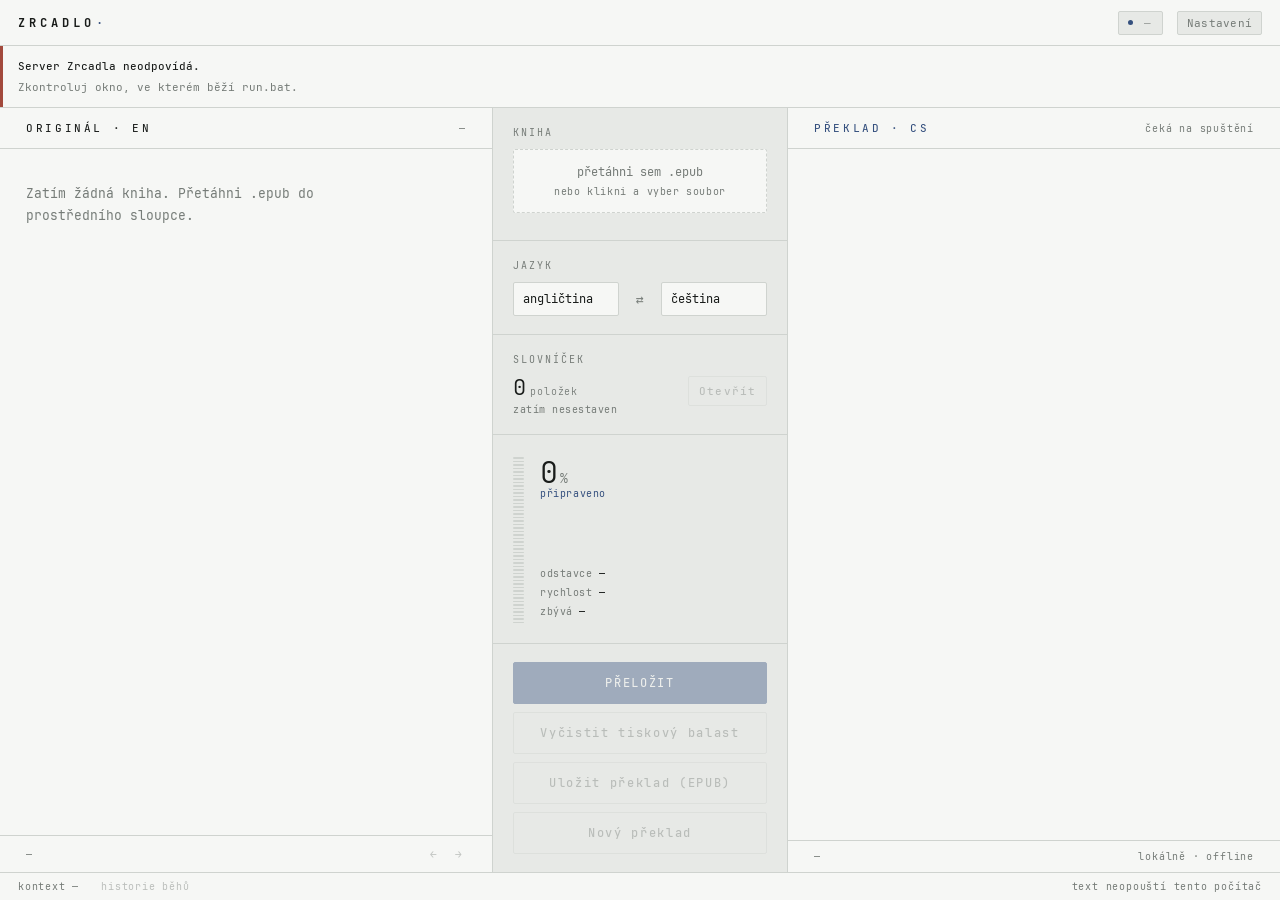
==== commit f103b50d: "Add a button that discards the translation and starts over Switching the model meant there was no wa" ====
--- a/static/index.html
+++ b/static/index.html
@@ -101,6 +101,7 @@
         <button class="btn" id="go" disabled>PŘELOŽIT</button>
         <button class="btn btn--ghost" id="clean" disabled>Vyčistit tiskový balast</button>
         <button class="btn btn--ghost" id="exp" disabled>Uložit překlad (EPUB)</button>
+        <button class="btn btn--ghost" id="reset" disabled>Nový překlad</button>
       </div>
     </section>
 
--- a/static/style.css
+++ b/static/style.css
@@ -114,8 +114,9 @@
   border-left:1px solid var(--rule);border-right:1px solid var(--rule);
   background:var(--paper);
   display:flex;flex-direction:column;min-height:0;
-}
-.block{padding:18px 20px;border-bottom:1px solid var(--rule)}
+  overflow-y:auto;scrollbar-width:thin;
+}
+.block{padding:18px 20px;border-bottom:1px solid var(--rule);flex:none}
 .label{
   font-size:10px;letter-spacing:.2em;color:var(--muted);
   display:block;margin-bottom:10px;
@@ -143,7 +144,12 @@
 .swap:hover{color:var(--accent)}
 
 /* ---------- the spine ---------- */
-.spine-block{flex:1;display:flex;gap:16px;padding:20px;min-height:0;border-bottom:1px solid var(--rule)}
+/* na nizkem okne se sloupec radeji odscrolluje, nez aby si bloky lezly
+   do textu: ukazatel si drzi svou vysku a tlacitka se nesmrsknou */
+.spine-block{
+  flex:1 0 auto;display:flex;gap:16px;padding:20px;min-height:150px;
+  border-bottom:1px solid var(--rule);
+}
 .rail{width:11px;flex:none;display:flex;flex-direction:column;gap:2px;padding-top:2px}
 .rail.live{cursor:pointer}
 .tick{flex:1;background:var(--rule);border-radius:1px;transition:background .35s ease}
@@ -159,7 +165,7 @@
 .stats b{font-weight:500;color:var(--ink)}
 .now-line{font-size:10px;color:var(--accent);letter-spacing:.06em}
 
-.actions{padding:18px 20px;display:grid;gap:8px}
+.actions{padding:18px 20px;display:grid;gap:8px;flex:none}
 .btn{
   font:inherit;font-size:12px;font-weight:500;letter-spacing:.14em;
   padding:12px;border-radius:2px;cursor:pointer;border:1px solid var(--accent);
